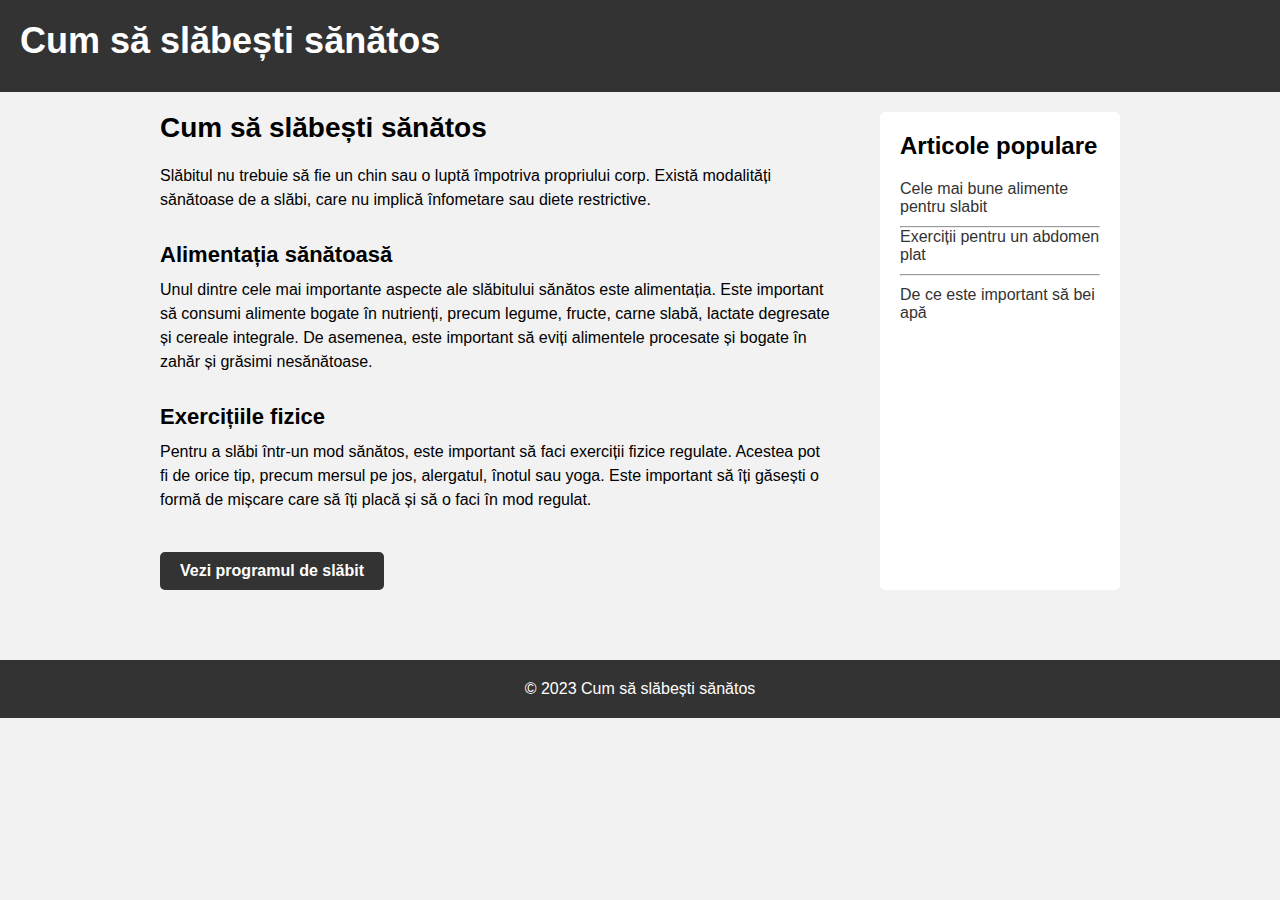
==== index.html @ 82ef6c67 "Added new files" ====
<!DOCTYPE html>
<html lang="ro">
<head>
	<meta charset="UTF-8">
	<meta name="viewport" content="width=device-width, initial-scale=1.0">
	<title>Cum să slăbești sănătos</title>
	<link rel="stylesheet" href="app.css">
</head>
<body>
	<header>
		<h1>Cum să slăbești sănătos</h1>
	</header>

	<main>
		<section class="content">
			<h2>Cum să slăbești sănătos</h2>
			<p>Slăbitul nu trebuie să fie un chin sau o luptă împotriva propriului corp. Există modalități sănătoase de a slăbi, care nu implică înfometare sau diete restrictive.</p>

			<h3>Alimentația sănătoasă</h3>
			<p>Unul dintre cele mai importante aspecte ale slăbitului sănătos este alimentația. Este important să consumi alimente bogate în nutrienți, precum legume, fructe, carne slabă, lactate degresate și cereale integrale. De asemenea, este important să eviți alimentele procesate și bogate în zahăr și grăsimi nesănătoase.</p>

			<h3>Exercițiile fizice</h3>
			<p>Pentru a slăbi într-un mod sănătos, este important să faci exerciții fizice regulate. Acestea pot fi de orice tip, precum mersul pe jos, alergatul, înotul sau yoga. Este important să îți găsești o formă de mișcare care să îți placă și să o faci în mod regulat.</p>

			<div class="call-to-action">
				<a href="program.html">Vezi programul de slăbit</a>
			</div>
		</section>

		<aside class="sidebar">
			<h2>Articole populare</h2>
			<ul>
				<li><a href="alimente.html">Cele mai bune alimente pentru slabit</a></li>
				<hr>
				<li><a href="exercitii.html">Exerciții pentru un abdomen plat</a></li>
				<hr>
				<li><a href="apa.html"><li>De ce este important să bei apă</a></li>
                
			</ul>
		</aside>
	</main>

	<footer>
		<p>&copy; 2023 Cum să slăbești sănătos</p>
	</footer>
</body>
</html>
---- app.css ----
/* reset default browser styles */
* {
    margin: 0;
    padding: 0;
    box-sizing: border-box;
}

/* set font and background color */
body {
    font-family: Arial, sans-serif;
    background-color: #f2f2f2;
}

/* style header */
header {
    background-color: #333;
    color: #fff;
    padding: 20px;
}

header h1 {
    font-size: 36px;
    margin-bottom: 10px;
}

/* style main content */
main {
    display: flex;
    justify-content: space-between;
    padding: 20px;
    max-width: 1000px;
    margin: 0 auto;
}

.content {
    width: 70%;
}

.content h2 {
    font-size: 28px;
    margin-bottom: 20px;
}

.content h3 {
    font-size: 22px;
    margin: 30px 0 10px;
}

.content p {
    line-height: 1.5;
    margin-bottom: 20px;
}

.call-to-action {
    margin-top: 40px;
}

.call-to-action a {
    display: inline-block;
    background-color: #333;
    color: #fff;
    padding: 10px 20px;
    border-radius: 5px;
    text-decoration: none;
    font-weight: bold;
}

.call-to-action a:hover {
    background-color: #555;
}

/* style sidebar */
.sidebar {
    width: 25%;
    background-color: #fff;
    padding: 20px;
    border-radius: 5px;
}

.sidebar h2 {
    font-size: 24px;
    margin-bottom: 20px;
}

.sidebar ul {
    list-style: none;
    padding: 0;
}

.sidebar li {
    margin-bottom: 10px;
}

.sidebar a {
    color: #333;
    text-decoration: none;
}

/* style footer */
footer {
    background-color: #333;
    color: #fff;
    text-align: center;
    padding: 20px;
    margin-top: 50px;
}
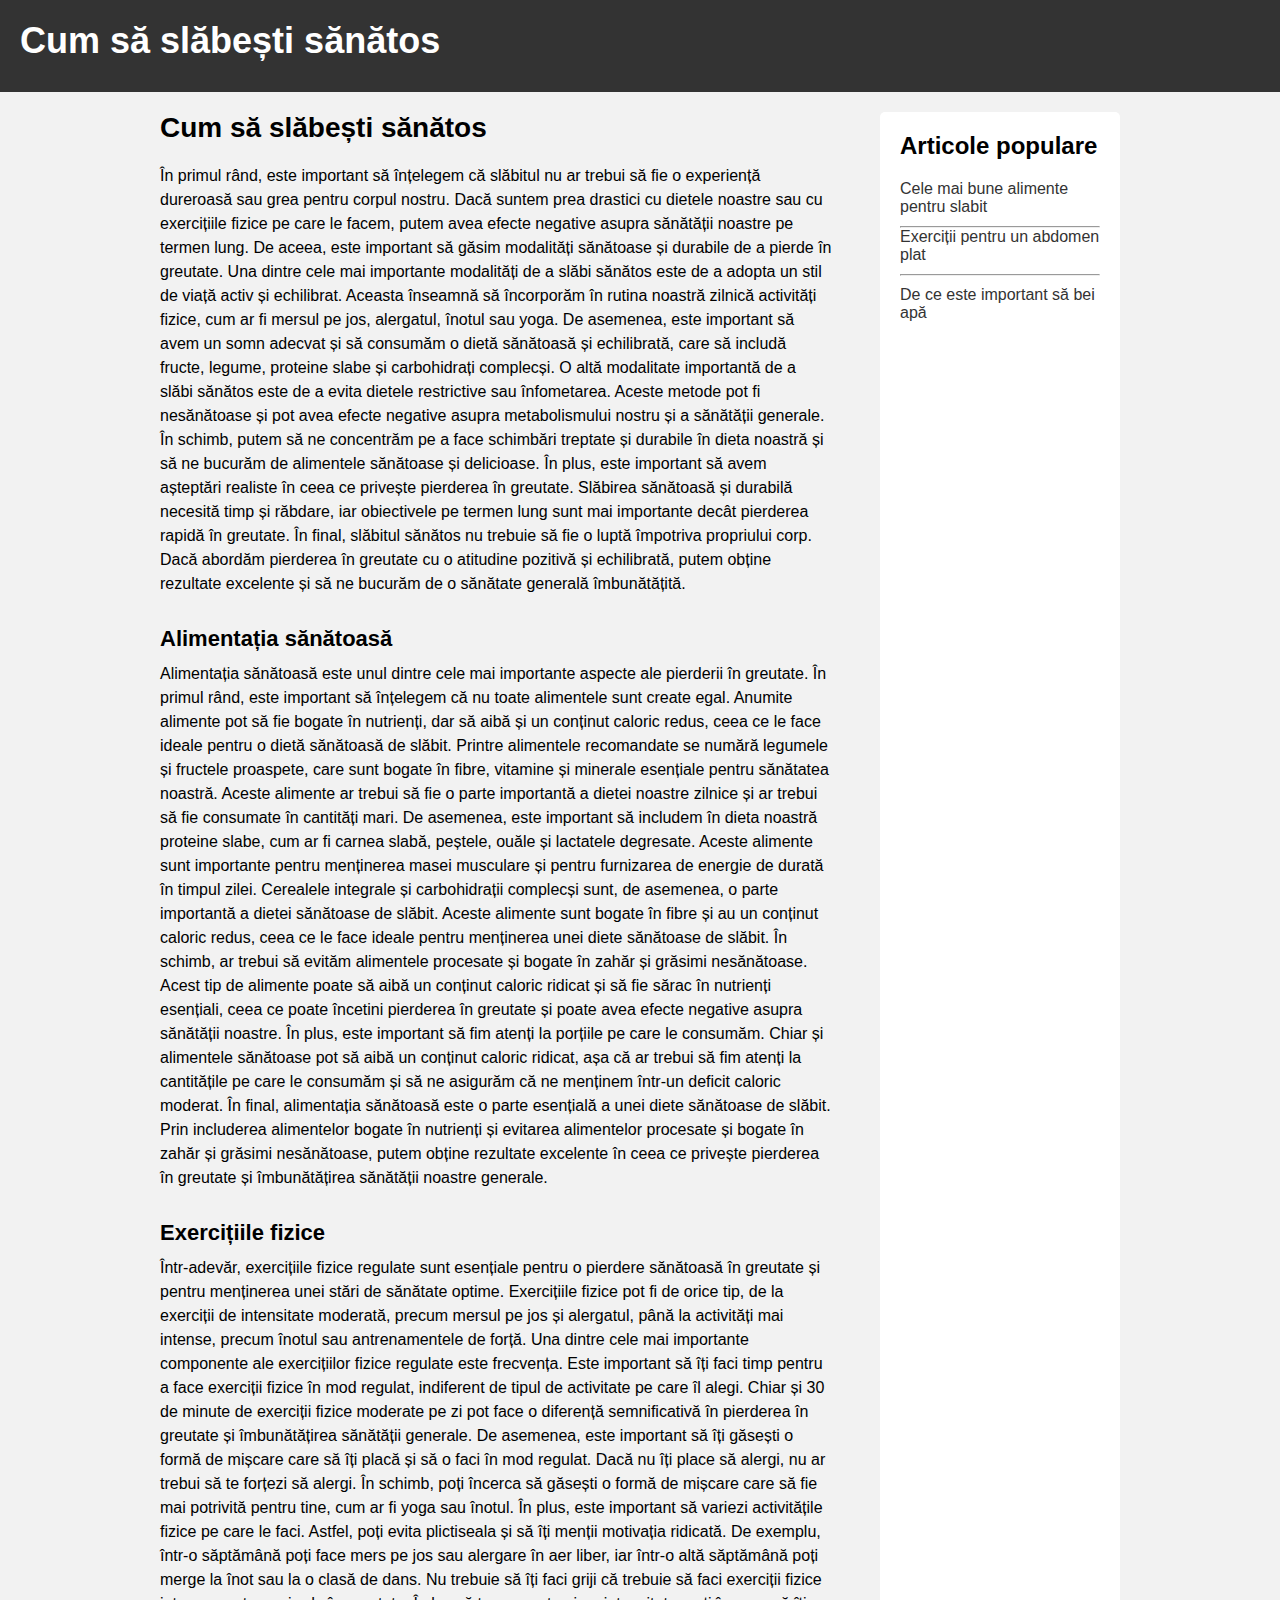
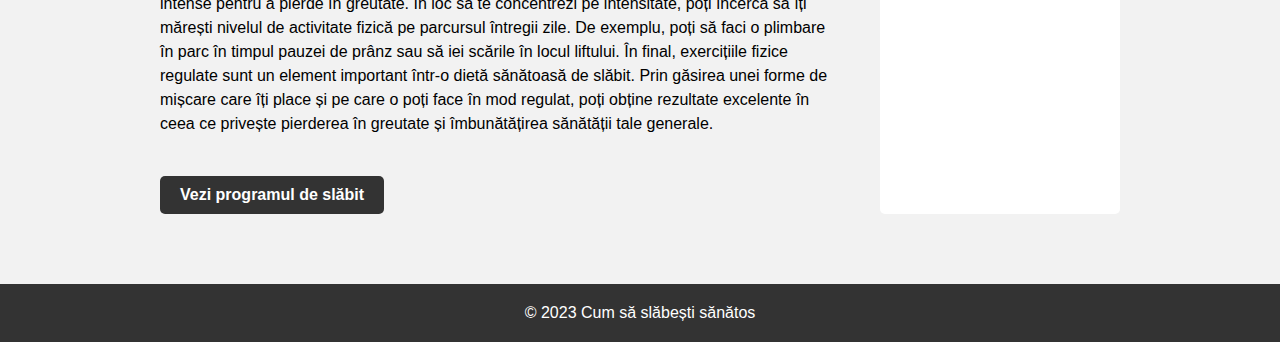
==== commit e9989d81: "Updated text" ====
--- a/index.html
+++ b/index.html
@@ -5,6 +5,8 @@
 	<meta name="viewport" content="width=device-width, initial-scale=1.0">
 	<title>Cum să slăbești sănătos</title>
 	<link rel="stylesheet" href="app.css">
+	<script async src="https://pagead2.googlesyndication.com/pagead/js/adsbygoogle.js?client=ca-pub-2376109808812909"
+     crossorigin="anonymous"></script>
 </head>
 <body>
 	<header>
@@ -14,13 +16,43 @@
 	<main>
 		<section class="content">
 			<h2>Cum să slăbești sănătos</h2>
-			<p>Slăbitul nu trebuie să fie un chin sau o luptă împotriva propriului corp. Există modalități sănătoase de a slăbi, care nu implică înfometare sau diete restrictive.</p>
+			<p>În primul rând, este important să înțelegem că slăbitul nu ar trebui să fie o experiență dureroasă sau grea pentru corpul nostru. Dacă suntem prea drastici cu dietele noastre sau cu exercițiile fizice pe care le facem, putem avea efecte negative asupra sănătății noastre pe termen lung. De aceea, este important să găsim modalități sănătoase și durabile de a pierde în greutate.
+
+				Una dintre cele mai importante modalități de a slăbi sănătos este de a adopta un stil de viață activ și echilibrat. Aceasta înseamnă să încorporăm în rutina noastră zilnică activități fizice, cum ar fi mersul pe jos, alergatul, înotul sau yoga. De asemenea, este important să avem un somn adecvat și să consumăm o dietă sănătoasă și echilibrată, care să includă fructe, legume, proteine slabe și carbohidrați complecși.
+				
+				O altă modalitate importantă de a slăbi sănătos este de a evita dietele restrictive sau înfometarea. Aceste metode pot fi nesănătoase și pot avea efecte negative asupra metabolismului nostru și a sănătății generale. În schimb, putem să ne concentrăm pe a face schimbări treptate și durabile în dieta noastră și să ne bucurăm de alimentele sănătoase și delicioase.
+				
+				În plus, este important să avem așteptări realiste în ceea ce privește pierderea în greutate. Slăbirea sănătoasă și durabilă necesită timp și răbdare, iar obiectivele pe termen lung sunt mai importante decât pierderea rapidă în greutate.
+				
+				În final, slăbitul sănătos nu trebuie să fie o luptă împotriva propriului corp. Dacă abordăm pierderea în greutate cu o atitudine pozitivă și echilibrată, putem obține rezultate excelente și să ne bucurăm de o sănătate generală îmbunătățită.</p>
 
 			<h3>Alimentația sănătoasă</h3>
-			<p>Unul dintre cele mai importante aspecte ale slăbitului sănătos este alimentația. Este important să consumi alimente bogate în nutrienți, precum legume, fructe, carne slabă, lactate degresate și cereale integrale. De asemenea, este important să eviți alimentele procesate și bogate în zahăr și grăsimi nesănătoase.</p>
+			<p>Alimentația sănătoasă este unul dintre cele mai importante aspecte ale pierderii în greutate. În primul rând, este important să înțelegem că nu toate alimentele sunt create egal. Anumite alimente pot să fie bogate în nutrienți, dar să aibă și un conținut caloric redus, ceea ce le face ideale pentru o dietă sănătoasă de slăbit.
+
+				Printre alimentele recomandate se numără legumele și fructele proaspete, care sunt bogate în fibre, vitamine și minerale esențiale pentru sănătatea noastră. Aceste alimente ar trebui să fie o parte importantă a dietei noastre zilnice și ar trebui să fie consumate în cantități mari.
+				
+				De asemenea, este important să includem în dieta noastră proteine slabe, cum ar fi carnea slabă, peștele, ouăle și lactatele degresate. Aceste alimente sunt importante pentru menținerea masei musculare și pentru furnizarea de energie de durată în timpul zilei.
+				
+				Cerealele integrale și carbohidrații complecși sunt, de asemenea, o parte importantă a dietei sănătoase de slăbit. Aceste alimente sunt bogate în fibre și au un conținut caloric redus, ceea ce le face ideale pentru menținerea unei diete sănătoase de slăbit.
+				
+				În schimb, ar trebui să evităm alimentele procesate și bogate în zahăr și grăsimi nesănătoase. Acest tip de alimente poate să aibă un conținut caloric ridicat și să fie sărac în nutrienți esențiali, ceea ce poate încetini pierderea în greutate și poate avea efecte negative asupra sănătății noastre.
+				
+				În plus, este important să fim atenți la porțiile pe care le consumăm. Chiar și alimentele sănătoase pot să aibă un conținut caloric ridicat, așa că ar trebui să fim atenți la cantitățile pe care le consumăm și să ne asigurăm că ne menținem într-un deficit caloric moderat.
+				
+				În final, alimentația sănătoasă este o parte esențială a unei diete sănătoase de slăbit. Prin includerea alimentelor bogate în nutrienți și evitarea alimentelor procesate și bogate în zahăr și grăsimi nesănătoase, putem obține rezultate excelente în ceea ce privește pierderea în greutate și îmbunătățirea sănătății noastre generale.</p>
 
 			<h3>Exercițiile fizice</h3>
-			<p>Pentru a slăbi într-un mod sănătos, este important să faci exerciții fizice regulate. Acestea pot fi de orice tip, precum mersul pe jos, alergatul, înotul sau yoga. Este important să îți găsești o formă de mișcare care să îți placă și să o faci în mod regulat.</p>
+			<p>Într-adevăr, exercițiile fizice regulate sunt esențiale pentru o pierdere sănătoasă în greutate și pentru menținerea unei stări de sănătate optime. Exercițiile fizice pot fi de orice tip, de la exerciții de intensitate moderată, precum mersul pe jos și alergatul, până la activități mai intense, precum înotul sau antrenamentele de forță.
+
+				Una dintre cele mai importante componente ale exercițiilor fizice regulate este frecvența. Este important să îți faci timp pentru a face exerciții fizice în mod regulat, indiferent de tipul de activitate pe care îl alegi. Chiar și 30 de minute de exerciții fizice moderate pe zi pot face o diferență semnificativă în pierderea în greutate și îmbunătățirea sănătății generale.
+				
+				De asemenea, este important să îți găsești o formă de mișcare care să îți placă și să o faci în mod regulat. Dacă nu îți place să alergi, nu ar trebui să te forțezi să alergi. În schimb, poți încerca să găsești o formă de mișcare care să fie mai potrivită pentru tine, cum ar fi yoga sau înotul.
+				
+				În plus, este important să variezi activitățile fizice pe care le faci. Astfel, poți evita plictiseala și să îți menții motivația ridicată. De exemplu, într-o săptămână poți face mers pe jos sau alergare în aer liber, iar într-o altă săptămână poți merge la înot sau la o clasă de dans.
+				
+				Nu trebuie să îți faci griji că trebuie să faci exerciții fizice intense pentru a pierde în greutate. În loc să te concentrezi pe intensitate, poți încerca să îți mărești nivelul de activitate fizică pe parcursul întregii zile. De exemplu, poți să faci o plimbare în parc în timpul pauzei de prânz sau să iei scările în locul liftului.
+				
+				În final, exercițiile fizice regulate sunt un element important într-o dietă sănătoasă de slăbit. Prin găsirea unei forme de mișcare care îți place și pe care o poți face în mod regulat, poți obține rezultate excelente în ceea ce privește pierderea în greutate și îmbunătățirea sănătății tale generale.</p>
 
 			<div class="call-to-action">
 				<a href="program.html">Vezi programul de slăbit</a>
